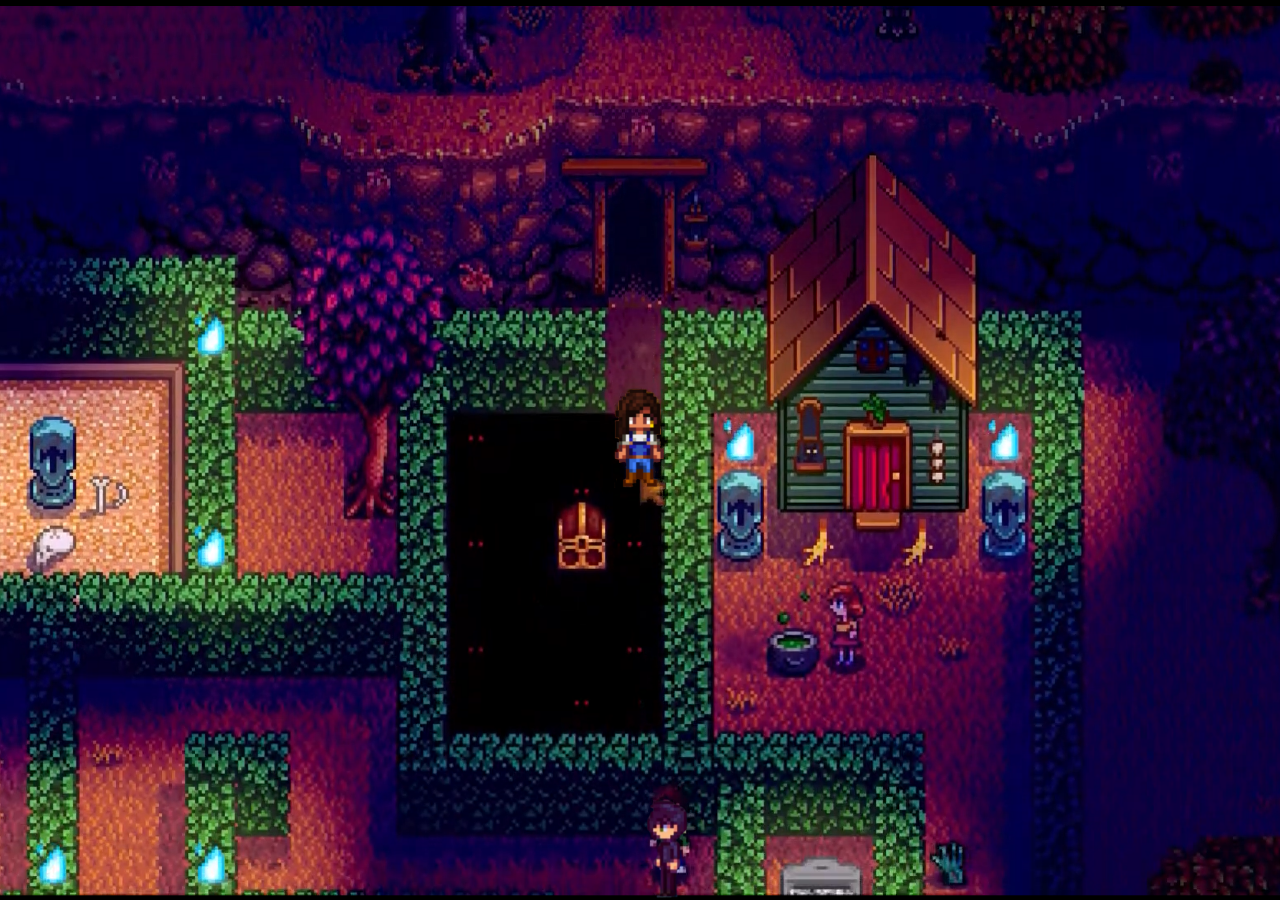
==== 3.html @ ded27cb6 "Initial commit" ====
<!DOCTYPE html>
<html>
  <head>
    <meta charset="utf-8" />
    <meta name="viewport" content="width=device-width, initial-scale=1" />
    <title>Stardew Valley Fall</title>
    <link rel="stylesheet" href="style3.css" />
  </head>
  <body id="body">
    <!-- Notice how each div has an 'onclick' attribute which links to a function in the JS file -->

    <div class="top"></div>
    <div class="middle">
      <div class="left"></div>
      <div class="chest clickable" id="chest" onclick="samDeath()">
        <img src="" id="sam" onclick="" />
      </div>
      <div class="right"></div>
    </div>
    <div class="bottom"></div>

    <img src="images/farmerfront.png" id="farmer" class="farmer" />
    <img src="images/sebastian1.png" id="sebastian1" class="sebastian" />
    <img src="images/sebastian2.png" id="sebastian2" class="sebastian none" />
    <img src="images/penny.png" id="penny" class="penny none" />

    <!-- this modal is 'fixed' in position so it doesn't affect elements in your DOM -->
    <div class="modal center-content" id="note">
      <!-- this is the "X" button to close the modal -->
      <img
        class="close clickable"
        src="images/right.png"
        onclick="nextRoom()"
      />
      <!-- this is a new blank canvas for you to build -->
      <div class="modal-content center-content">
        <!-- the content of your modal pop-up! -->
        <img src="images/inventory.png" />
      </div>
    </div>

    <audio src="audio/chest.mp3" type="audio/mp3" id="chestaudio"></audio>
    <script src="script.js"></script>
    <script src="preload.js"></script>
  </body>
</html>
---- style3.css ----
body {
  display: block;
  height: 100vh;
  width: 100vw;
  margin: 0;
  cursor: url("images/junimo.png"), auto;
  background-image: url("images/secretarea.png"); /* The image used */
  background-position: center; /* Center the image */
  background-repeat: no-repeat; /* Do not repeat the image */
  background-size: cover; /* Resize the background image to cover the entire container */
}

.farmer {
  position: fixed;
  top: 43%;
  right: 43%;
  max-height: 14%;
  max-width: 14%;
}

.penny {
  position: fixed;
  top: 64%;
  right: 30%;
  max-height: 13%;
  max-width: 13%;
}

.sebastian {
  position: fixed;
  bottom: 0;
  right: 41%;
  max-height: 14%;
  max-width: 14%;
}

.none {
  display: none;
}

.top {
  display: flex;
  height: 53%;
  width: 100%;
}
.middle {
  display: flex;
  height: 16%;
  width: 100%;
}
.bottom {
  display: flex;
  height: 31%;
  width: 100%;
}
.left {
  display: flex;
  height: 100%;
  width: 43%;
}
.right {
  display: flex;
  height: 100%;
  width: 50%;
}
.chest {
  display: flex;
  height: 100%;
  width: 7%;
}

/*ux*/

.clickable {
  filter: brightness(85%) drop-shadow(1px 3px 2px);
}
.clickable:hover {
  cursor: pointer;
  filter: brightness(100%) drop-shadow(1px 3px 2px);
}
/* add satisfaction to click */
.clickable:active {
  filter: drop-shadow(0px 0px 3px);
  transform: scale(0.98);
}

.glow {
  filter: brightness(85%);
}
.glow:hover {
  cursor: pointer;
  color: rgb(46, 46, 46);
  text-align: center;
  animation: glow 1s ease-in-out infinite alternate;
}
@-webkit-keyframes glow {
  from {
    text-shadow: 0 0 10px #fff, 0 0 20px #fff, 0 0 30px #fffb00,
      0 0 40px #fffb00, 0 0 50px #fffb00, 0 0 60px #fffb00, 0 0 70px #fffb00;
  }

  to {
    text-shadow: 0 0 20px #fff, 0 0 30px #dce497, 0 0 40px #dce497,
      0 0 50px #dce497, 0 0 60px #dce497, 0 0 70px #dce497, 0 0 80px #dce497;
  }
}

.center-content {
  justify-content: center;
  align-items: center;
  display: flex;
}

.blue {
  background-color: blue;
}

.green {
  background-color: green;
}

.yellow {
  background-color: yellow;
}

/* modal */

.modal {
  display: none;
  position: fixed;
  top: 0;
  left: 0;
  z-index: 10;
  width: 100vw;
  height: 100vh;
  background-color: #1c1c1c;
  opacity: 0.95;
}

/* Don't cover the entire screen */
.modal-content {
  width: 80%;
  height: 80%;
  max-height: 100%;
  max-width: 100%;
  opacity: 1;
  margin: 0;
}

/* The Close Button */
.close {
  color: #aaaaaa;
  position: fixed;
  top: 0;
  right: 0;
  max-height: 14%;
  max-width: 14%;
}

.close:hover,
.close:focus {
  color: #000;
  text-decoration: none;
  cursor: pointer;
}
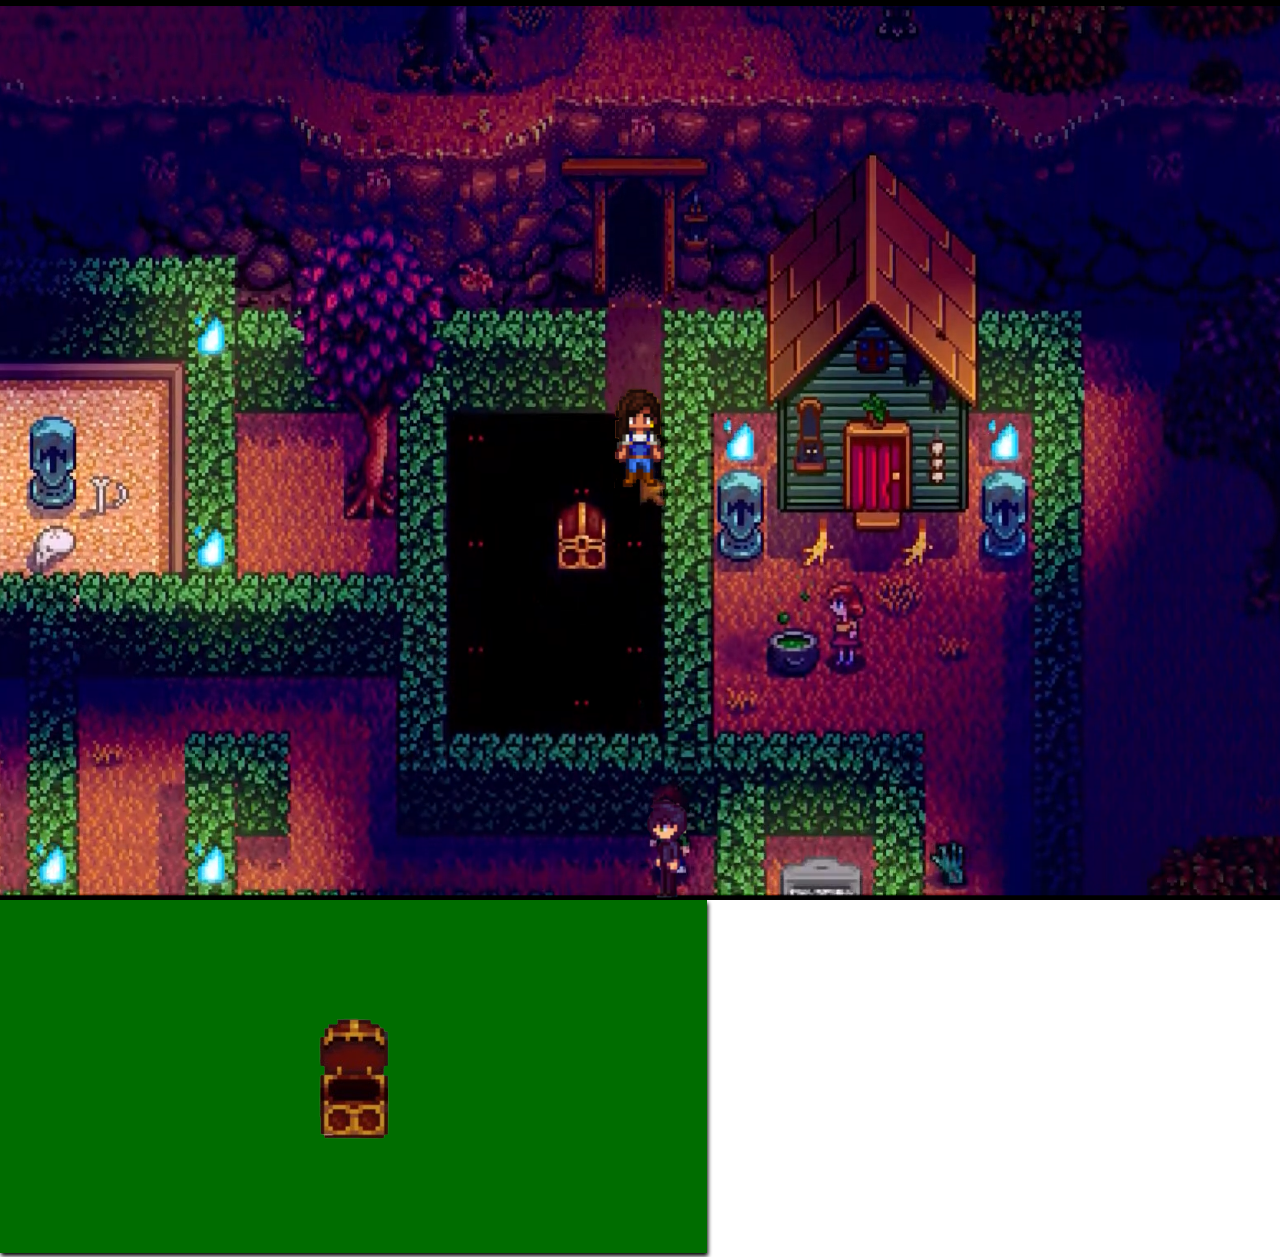
==== commit dfb67eb0: "Update 3.html" ====
--- a/3.html
+++ b/3.html
@@ -12,13 +12,19 @@
     <div class="top"></div>
     <div class="middle">
       <div class="left"></div>
-      <div class="chest clickable" id="chest" onclick="samDeath()">
+      <div class="chest clickable" id="chest">
         <img src="" id="sam" onclick="" />
       </div>
       <div class="right"></div>
     </div>
     <div class="bottom"></div>
 
+    <img
+      src="images/chest.png"
+      id="chest1"
+      class="chest1 clickable green"
+      onclick="samDeath()"
+    />
     <img src="images/farmerfront.png" id="farmer" class="farmer" />
     <img src="images/sebastian1.png" id="sebastian1" class="sebastian" />
     <img src="images/sebastian2.png" id="sebastian2" class="sebastian none" />
@@ -44,3 +50,4 @@
     <script src="preload.js"></script>
   </body>
 </html>
+
